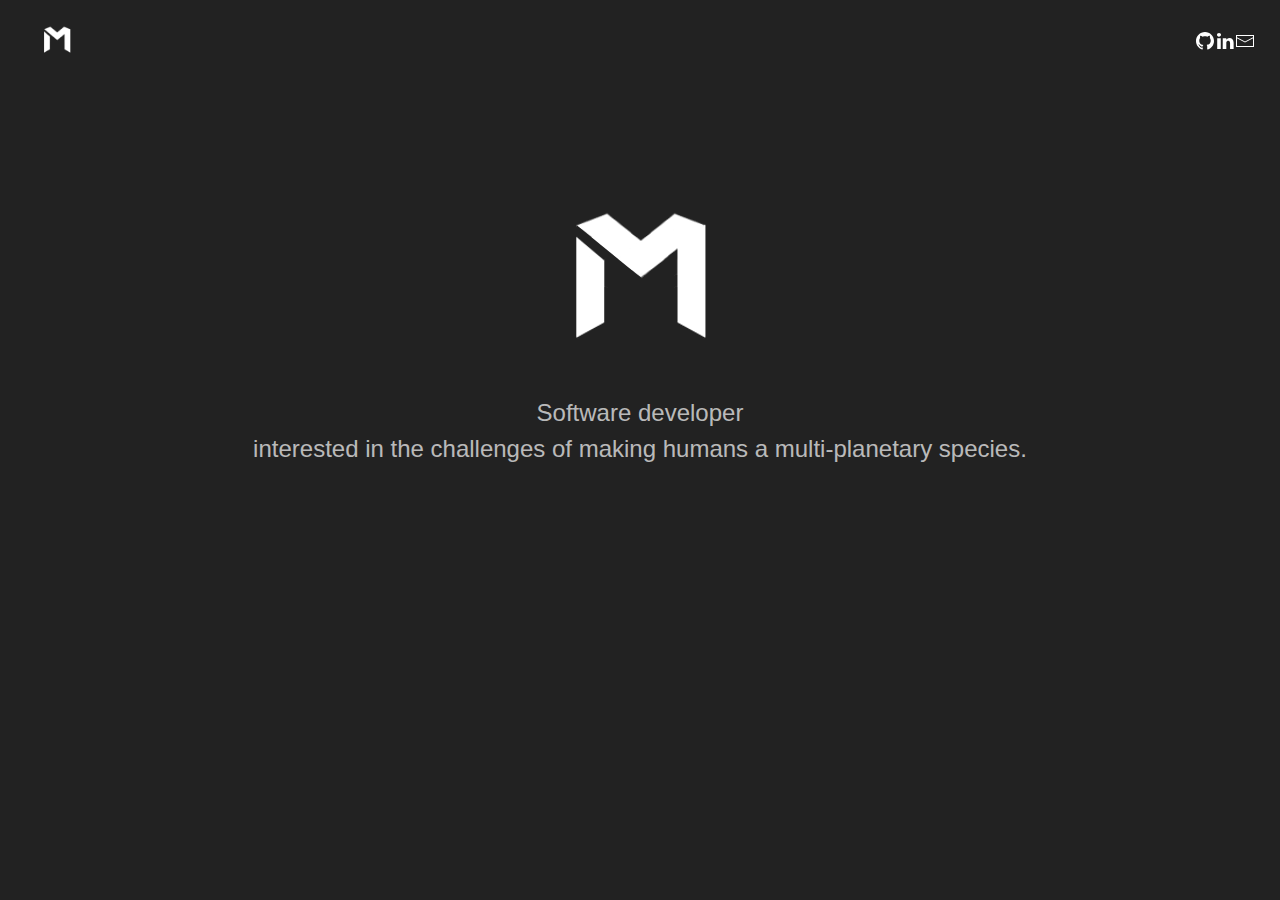
==== index.html @ 12c6148f "Sharing Image Updated" ====
<!DOCTYPE html>
<html dir="ltr" lang="en-us">
  <head>
    <meta http-equiv="content-type" content="text/html; charset=UTF-8">
    <title>McSpadden</title>
    <meta charset="utf-8">
    <link rel="shortcut icon" href="images/mcspaddenB.png">
    <meta property="og:image" content="images/mcspaddenB.png">
    <meta name="viewport" content="width=device-width, initial-scale=1">
    <meta property="og:locale" content="en_US">
    <meta property="og:type" content="website">
    <meta property="og:title" content="McSpadden">
    <meta property="og:description" content="Software developer interested in the challenges of making humans a multi-planetary species. ">
    <meta property="og:url" content="https://mcspadden.me">
    <meta property="og:site_name" content="McSpadden">
    <link rel="stylesheet" href="css/main.css">
    <script src="js/uikit.js"></script>
    <script src="js/uikit-icons.js"></script>
  </head>
  

  <body>
    <div class="uk-offcanvas-content">
      <div class="uk-section-primary uk-background-secondary tm-section-texture">
        <div uk-sticky="media: 960" class="uk-navbar-container tm-navbar-container uk-navbar-transparent uk-sticky uk-sticky-fixed" style="position: fixed; top: 0px; width: 1268px;">
          <div class="uk-container uk-container-expand">
            <nav class="uk-navbar">
              <div class="uk-navbar-left">
                <a href="index.html" class="uk-navbar-item uk-logo router-link-exact-active uk-active"><canvas width="28" height="34" uk-svg="" src="./images/mcspadden.png" class="uk-margin-small-right" hidden="true"></canvas>
                  <img src="images/mcspadden.png" width="34" height="40" viewBox="0 0 34 40" xmlns="http://www.w3.org/2000/svg" ratio="1" class="uk-margin-small-right uk-svg">
                </a>
              </div>
              <div class="uk-navbar-right" a uk-scrollspy="cls: uk-animation-fade; target: > a > .test; delay: 500; repeat: true">
                <ul class="uk-navbar-nav">
                	<div class="test">
                   		<li>
                   			<a href="https://github.com/mcspadden" target="_blank" uk-icon="icon: github">
                   			</a>
                   		</li>
                	</div>
                	<div class="test">
                  		<li>
                  			<a href="https://linkedin.com/in/matthew-mcspadden-599471141" target="_blank" uk-icon="icon: linkedin">
                  			</a>
                  		</li>
                	</div>
                	<div class="test">
                  		<li>
                  			<a class="test" href="#modal-contact" uk-icon="icon: mail">
                  			</a>
                  		</li>
                	</div>
                </ul>
              </div>
            </nav>
          </div>
        </div>

        <div class="uk-sticky-placeholder" style="height: 80px; margin: 0px;"></div>
        <div uk-height-viewport="offset-top: true; offset-bottom: true" class="uk-section uk-section-small uk-flex uk-flex-top uk-text-center" style="box-sizing: border-box; min-height: calc(-183px + 100vh); height: calc(-183px + 100vh);">
          <div class="uk-width-1-1">
            <div class="uk-container">
              <p class="uk-animation-fade">
              	<img src="images/mcspadden.png">
              </p> 
              <p class="uk-margin-medium uk-text-lead uk-animation-fade">
                Software developer<br class="uk-visible@s">
                interested in the challenges of making humans a multi-planetary species.
              </p>                
             </div>

           </div>
          </div>
        </div>
        
    <div id="modal-contact" class="uk-flex-top" uk-modal>
      <div class="uk-modal-dialog uk-modal-body uk-margin-auto-vertical">

          <button class="uk-modal-close-default" type="button" uk-close></button>
          <h2 class="uk-modal-title">Contact</h2><hr>
          <a href="mailto:email@mcspadden.me" class="uk-link-heading">email at mcspadden dot me</a>.
          <hr>
      </div>
    </div>
    
      </div>
    </div>
  </body>
</html>
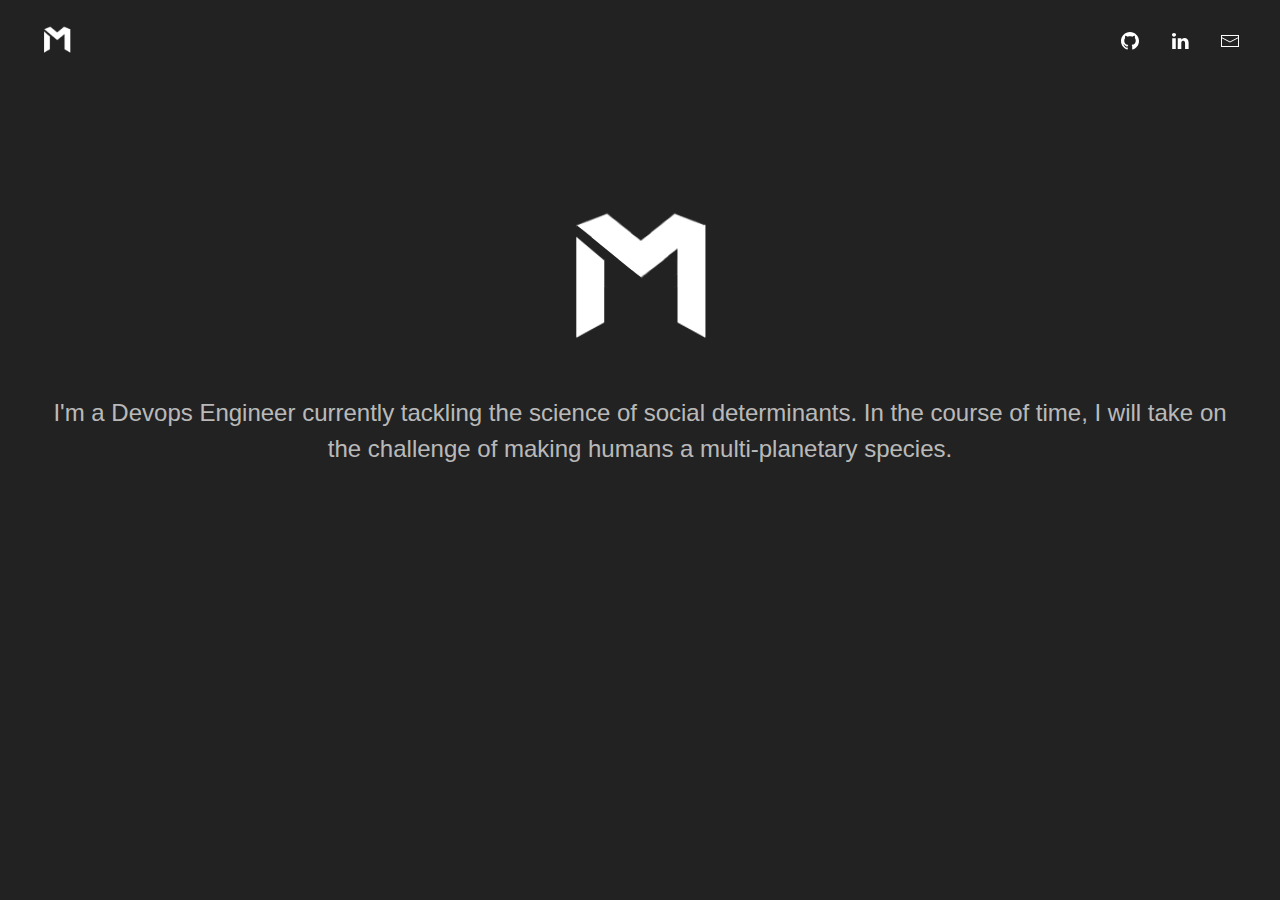
==== commit 11aeb9b3: "Icon fix and updated text" ====
--- a/index.html
+++ b/index.html
@@ -5,14 +5,17 @@
     <title>McSpadden</title>
     <meta charset="utf-8">
     <link rel="shortcut icon" href="images/mcspaddenB.png">
-    <meta property="og:image" content="images/mcspaddenB.png">
+    <meta property="og:image" content="/images/mcspaddenB.png">
+    <meta property="og:image:width" content="500">
+	<meta property="og:image:height" content="500">
     <meta name="viewport" content="width=device-width, initial-scale=1">
     <meta property="og:locale" content="en_US">
-    <meta property="og:type" content="website">
+    <meta property="og:type" content="Website">
     <meta property="og:title" content="McSpadden">
     <meta property="og:description" content="Software developer interested in the challenges of making humans a multi-planetary species. ">
     <meta property="og:url" content="https://mcspadden.me">
     <meta property="og:site_name" content="McSpadden">
+    <meta property="og:author" content="Matthew McSpadden">
     <link rel="stylesheet" href="css/main.css">
     <script src="js/uikit.js"></script>
     <script src="js/uikit-icons.js"></script>
@@ -32,21 +35,21 @@
               </div>
               <div class="uk-navbar-right" a uk-scrollspy="cls: uk-animation-fade; target: > a > .test; delay: 500; repeat: true">
                 <ul class="uk-navbar-nav">
-                	<div class="test">
+                	<div class="uk-navbar-item">
                    		<li>
                    			<a href="https://github.com/mcspadden" target="_blank" uk-icon="icon: github">
                    			</a>
                    		</li>
                 	</div>
-                	<div class="test">
+                	<div class="uk-navbar-item">
                   		<li>
                   			<a href="https://linkedin.com/in/matthew-mcspadden-599471141" target="_blank" uk-icon="icon: linkedin">
                   			</a>
                   		</li>
                 	</div>
-                	<div class="test">
+                	<div class="uk-navbar-item">
                   		<li>
-                  			<a class="test" href="#modal-contact" uk-icon="icon: mail">
+                  			<a class="" href="#modal-contact" uk-icon="icon: mail">
                   			</a>
                   		</li>
                 	</div>
@@ -64,8 +67,7 @@
               	<img src="images/mcspadden.png">
               </p> 
               <p class="uk-margin-medium uk-text-lead uk-animation-fade">
-                Software developer<br class="uk-visible@s">
-                interested in the challenges of making humans a multi-planetary species.
+                I'm a Devops Engineer currently tackling the <a href="https://sociallydetermined.com" target="_blank" class="uk-margin-medium uk-text-lead uk-animation-fade">science of social determinants</a>. In the course of time, I will take on the challenge of making humans a multi-planetary species. 
               </p>                
              </div>
 
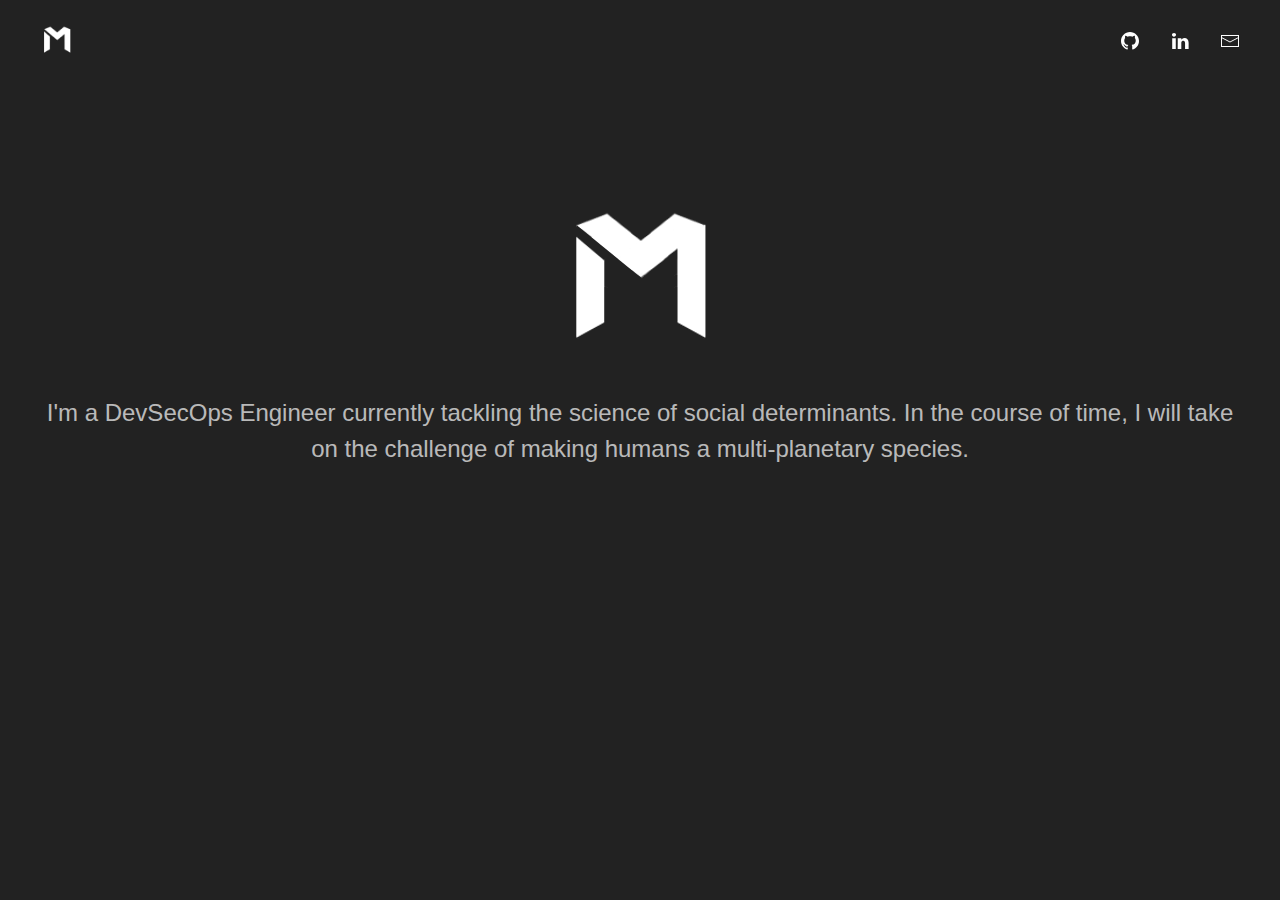
==== commit e849e026: "update headline" ====
--- a/index.html
+++ b/index.html
@@ -67,7 +67,7 @@
               	<img src="images/mcspadden.png">
               </p> 
               <p class="uk-margin-medium uk-text-lead uk-animation-fade">
-                I'm a Devops Engineer currently tackling the <a href="https://sociallydetermined.com" target="_blank" class="uk-margin-medium uk-text-lead uk-animation-fade">science of social determinants</a>. In the course of time, I will take on the challenge of making humans a multi-planetary species. 
+                I'm a DevSecOps Engineer currently tackling the <a href="https://sociallydetermined.com" target="_blank" class="uk-margin-medium uk-text-lead uk-animation-fade">science of social determinants</a>. In the course of time, I will take on the challenge of making humans a multi-planetary species. 
               </p>                
              </div>
 
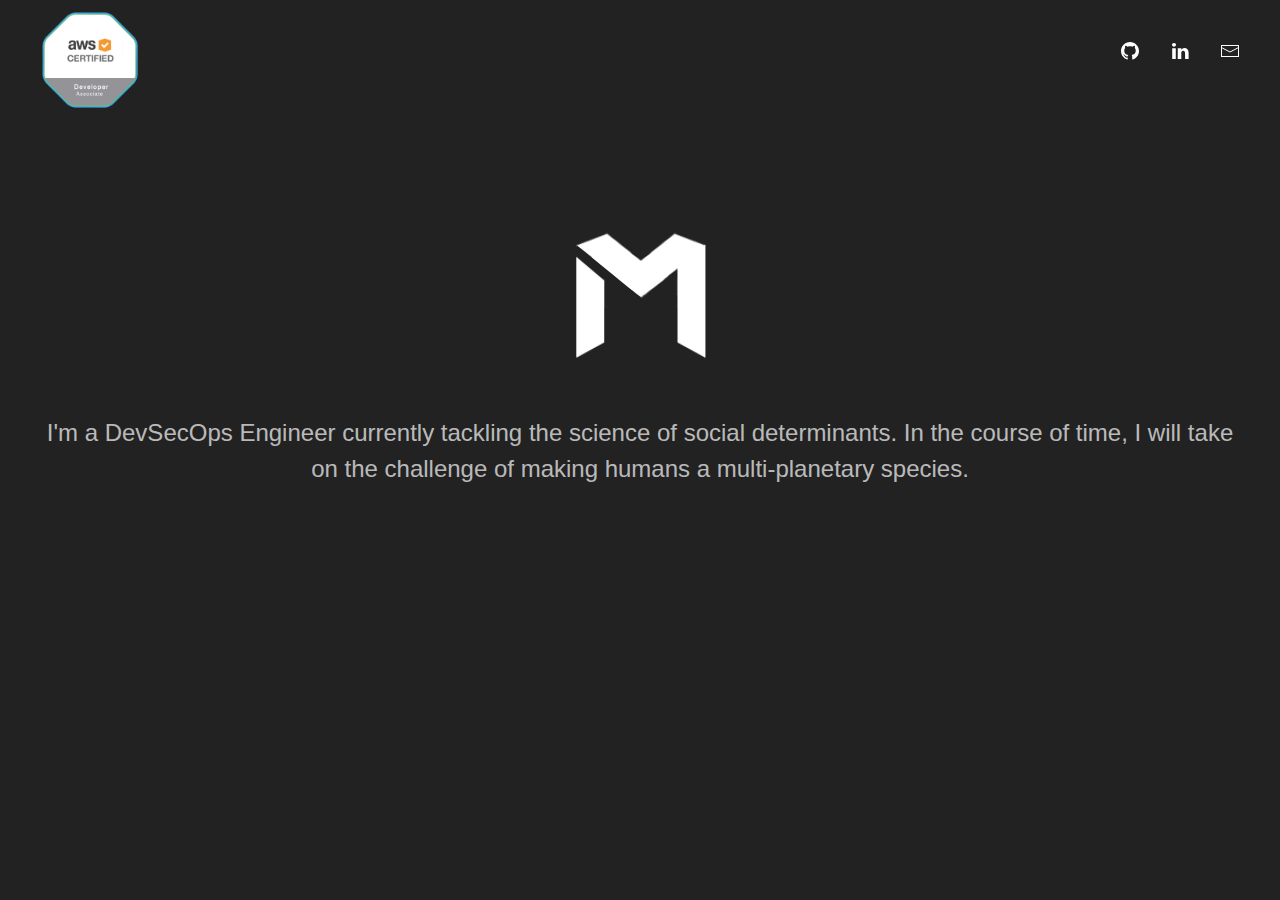
==== commit 8284c9ae: "updated cert and contact modal" ====
--- a/index.html
+++ b/index.html
@@ -29,8 +29,8 @@
           <div class="uk-container uk-container-expand">
             <nav class="uk-navbar">
               <div class="uk-navbar-left">
-                <a href="index.html" class="uk-navbar-item uk-logo router-link-exact-active uk-active"><canvas width="28" height="34" uk-svg="" src="./images/mcspadden.png" class="uk-margin-small-right" hidden="true"></canvas>
-                  <img src="images/mcspadden.png" width="34" height="40" viewBox="0 0 34 40" xmlns="http://www.w3.org/2000/svg" ratio="1" class="uk-margin-small-right uk-svg">
+                <a target="_blank" href="https://www.certmetrics.com/amazon/public/badge.aspx?i=2&t=c&d=2019-03-12&ci=AWS00767640" class="uk-navbar-item uk-logo router-link-exact-active uk-active uk-margin-top">
+                  <img src="images/devops-assoc.png" width="100" height="100" viewBox="0 0 100 100" xmlns="http://www.w3.org/2000/svg" ratio="1" class="uk-margin-small-right uk-svg"></img>
                 </a>
               </div>
               <div class="uk-navbar-right" a uk-scrollspy="cls: uk-animation-fade; target: > a > .test; delay: 500; repeat: true">
@@ -49,7 +49,7 @@
                 	</div>
                 	<div class="uk-navbar-item">
                   		<li>
-                  			<a class="" href="#modal-contact" uk-icon="icon: mail">
+                  			<a class="" uk-toggle="target: #modal-contact" type="button" uk-icon="icon: mail" active>
                   			</a>
                   		</li>
                 	</div>
@@ -68,7 +68,7 @@
               </p> 
               <p class="uk-margin-medium uk-text-lead uk-animation-fade">
                 I'm a DevSecOps Engineer currently tackling the <a href="https://sociallydetermined.com" target="_blank" class="uk-margin-medium uk-text-lead uk-animation-fade">science of social determinants</a>. In the course of time, I will take on the challenge of making humans a multi-planetary species. 
-              </p>                
+              </p>         
              </div>
 
            </div>
@@ -80,7 +80,7 @@
 
           <button class="uk-modal-close-default" type="button" uk-close></button>
           <h2 class="uk-modal-title">Contact</h2><hr>
-          <a href="mailto:email@mcspadden.me" class="uk-link-heading">email at mcspadden dot me</a>.
+          <a href="mailto:aws@mcspadden.me" class="uk-link-text">aws at mcspadden dot me</a>.
           <hr>
       </div>
     </div>
